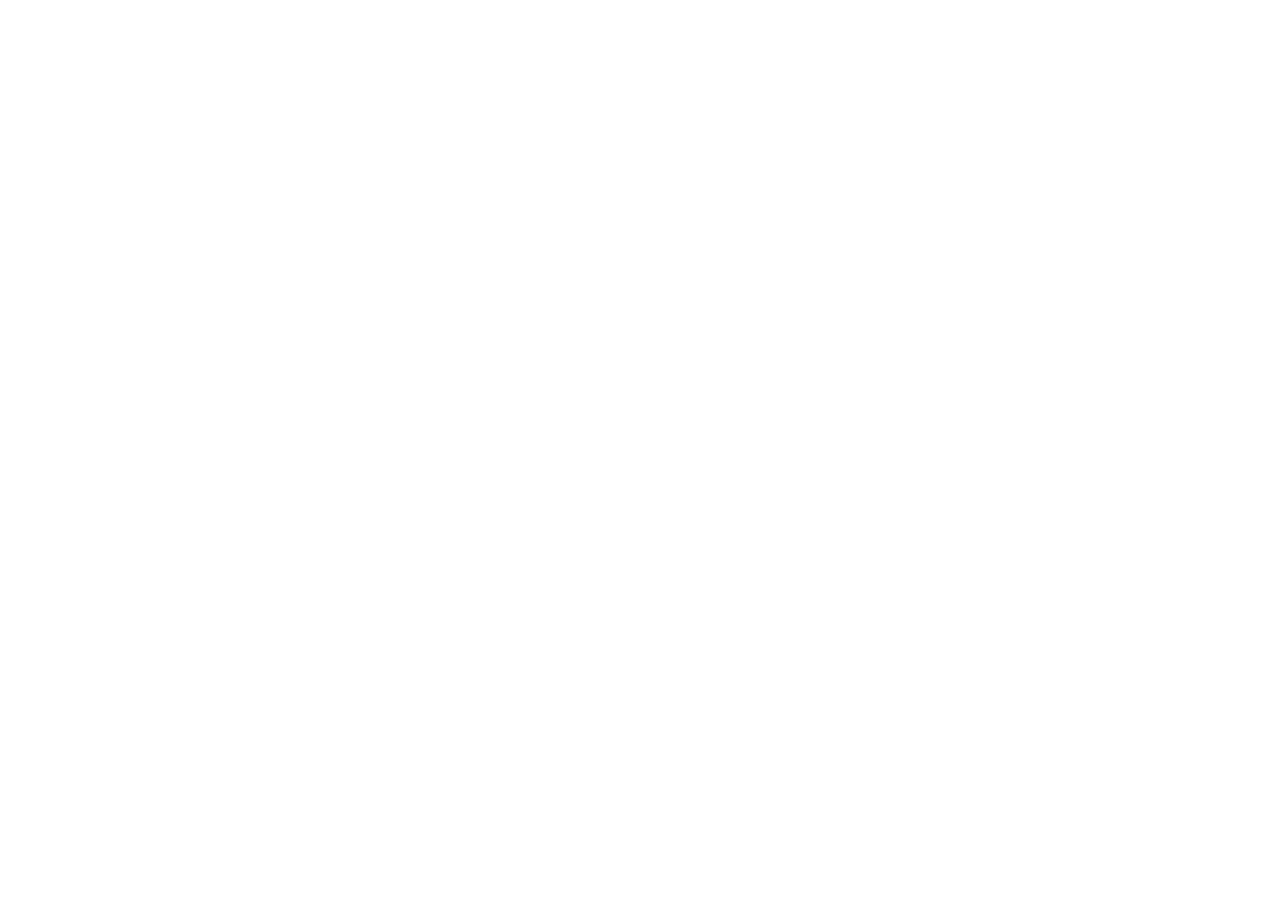
==== web/index.html @ 0f4fec30 "web 폴더 및 기본 파일 업로드" ====
<!DOCTYPE html>
<html lang="ko">
<head>
  <meta charset="UTF-8">
  <meta name="viewport" content="width=device-width, initial-scale=1.0">
  <title>한글 타이핑 게임</title>
  <link rel="stylesheet" href="styles.css">
</head>
<body>
  <div id="app"></div>
  <script src="main.js"></script>
</body>
</html>
---- web/styles.css ----
/* ...existing code... */
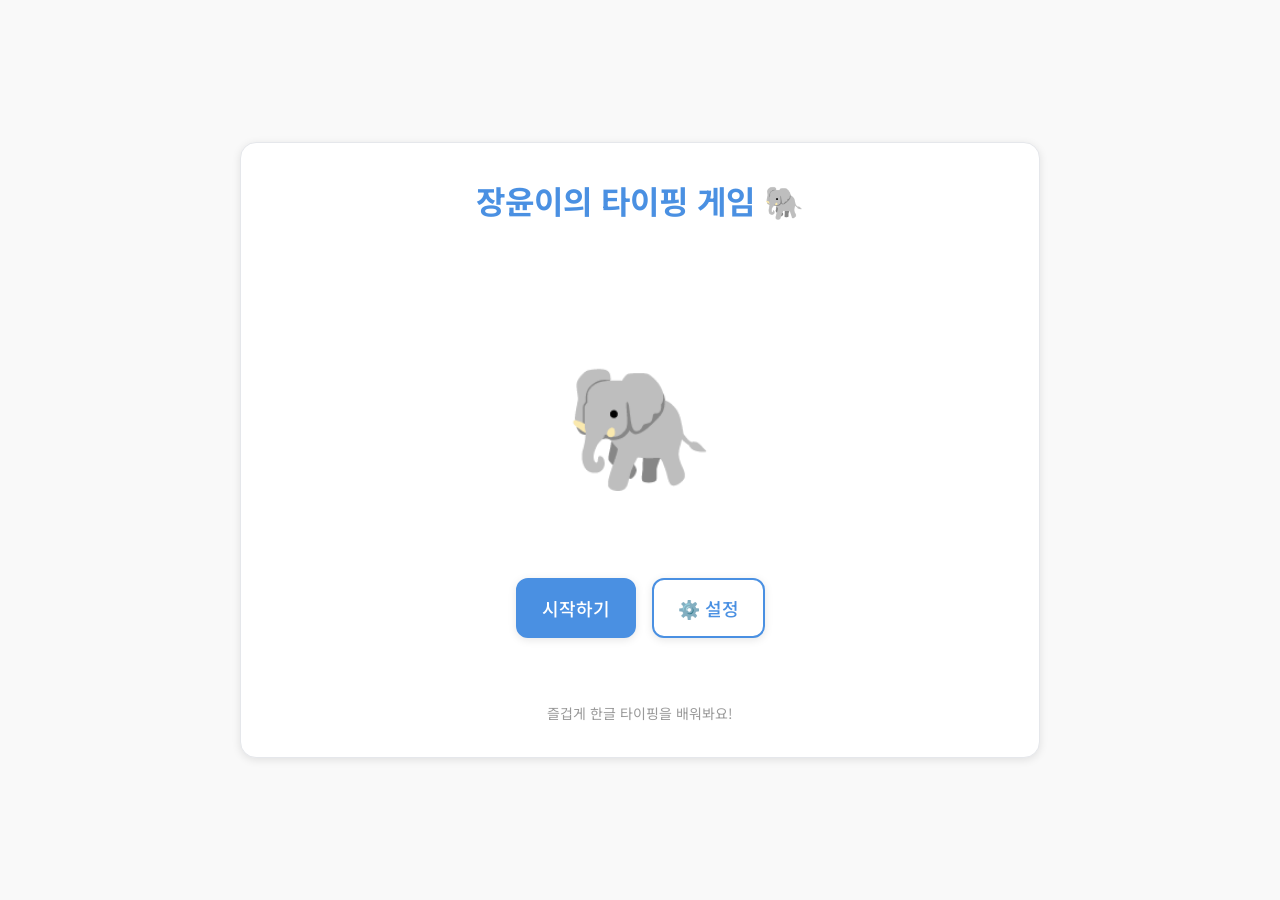
==== commit 7fef69db: "Initial commit: Add Hangul Typing Game source files" ====
--- a/web/index.html
+++ b/web/index.html
@@ -1,13 +1,16 @@
-<!DOCTYPE html>
+<!doctype html>
 <html lang="ko">
-<head>
-  <meta charset="UTF-8">
-  <meta name="viewport" content="width=device-width, initial-scale=1.0">
-  <title>한글 타이핑 게임</title>
-  <link rel="stylesheet" href="styles.css">
-</head>
-<body>
-  <div id="app"></div>
-  <script src="main.js"></script>
-</body>
+  <head>
+    <meta charset="utf-8" />
+    <meta name="viewport" content="width=device-width, initial-scale=1" />
+    <title>장갓디스 한글 타이핑 연습 🐘</title>
+    <link rel="preconnect" href="https://fonts.googleapis.com">
+    <link rel="preconnect" href="https://fonts.gstatic.com" crossorigin>
+    <link href="https://fonts.googleapis.com/css2?family=Noto+Sans+KR:wght@400;500;700&display=swap" rel="stylesheet">
+    <link rel="stylesheet" href="styles.css" />
+  </head>
+  <body>
+    <div id="app"></div>
+    <script type="module" src="src/app.js"></script>
+  </body>
 </html>
--- a/web/styles.css
+++ b/web/styles.css
@@ -1 +1,546 @@
-/* ...existing code... */+/* ===== CSS Variables ===== */
+:root {
+  --color-primary: #4A90E2;
+  --color-secondary: #7ED321;
+  --color-success: #50E3C2;
+  --color-error: #FF6B6B;
+  --color-bg: #F9F9F9;
+  --color-text: #333333;
+  --color-card-bg: #FFFFFF;
+  --color-border: #E5E7EB;
+  
+  --font-size-small: 16px;
+  --font-size-medium: 18px;
+  --font-size-large: 20px;
+  --font-size-xlarge: 32px;
+  --font-size-huge: 48px;
+  
+  --spacing-xs: 8px;
+  --spacing-sm: 16px;
+  --spacing-md: 24px;
+  --spacing-lg: 32px;
+  --spacing-xl: 48px;
+  
+  --border-radius: 12px;
+  --border-radius-lg: 16px;
+  
+  --shadow: 0 2px 8px rgba(0, 0, 0, 0.1);
+  --shadow-lg: 0 4px 16px rgba(0, 0, 0, 0.15);
+}
+
+/* ===== Global Styles ===== */
+* {
+  box-sizing: border-box;
+  margin: 0;
+  padding: 0;
+}
+
+body {
+  font-family: 'Noto Sans KR', 'Apple SD Gothic Neo', 'Malgun Gothic', sans-serif;
+  background: var(--color-bg);
+  color: var(--color-text);
+  line-height: 1.6;
+  font-size: var(--font-size-medium);
+  min-height: 100vh;
+  display: flex;
+  justify-content: center;
+  align-items: center;
+  padding: var(--spacing-md);
+}
+
+body.font-small { font-size: var(--font-size-small); }
+body.font-medium { font-size: var(--font-size-medium); }
+body.font-large { font-size: var(--font-size-large); }
+
+#app {
+  width: 100%;
+  max-width: 800px;
+  margin: 0 auto;
+}
+
+/* ===== Typography ===== */
+h1 {
+  font-size: var(--font-size-xlarge);
+  font-weight: 700;
+  text-align: center;
+  margin-bottom: var(--spacing-lg);
+  color: var(--color-primary);
+}
+
+h2 {
+  font-size: 24px;
+  font-weight: 700;
+  margin-bottom: var(--spacing-md);
+  text-align: center;
+}
+
+/* ===== Card Component ===== */
+.card {
+  background: var(--color-card-bg);
+  border: 1px solid var(--color-border);
+  border-radius: var(--border-radius-lg);
+  padding: var(--spacing-lg);
+  box-shadow: var(--shadow);
+  animation: fadeIn 0.3s ease-in;
+}
+
+/* ===== Button Styles ===== */
+button {
+  min-width: 60px;
+  min-height: 60px;
+  padding: 14px 24px;
+  font-size: var(--font-size-medium);
+  font-weight: 500;
+  font-family: inherit;
+  border: 2px solid var(--color-primary);
+  border-radius: var(--border-radius);
+  background: var(--color-primary);
+  color: white;
+  cursor: pointer;
+  transition: all 0.2s ease;
+  box-shadow: var(--shadow);
+}
+
+button:hover {
+  transform: scale(1.05);
+  box-shadow: var(--shadow-lg);
+}
+
+button:active {
+  transform: scale(0.95);
+}
+
+button:focus {
+  outline: 3px solid rgba(74, 144, 226, 0.3);
+  outline-offset: 2px;
+}
+
+button.secondary {
+  background: white;
+  color: var(--color-primary);
+}
+
+button.secondary:hover {
+  background: #f0f7ff;
+}
+
+button:disabled {
+  opacity: 0.5;
+  cursor: not-allowed;
+  transform: none;
+}
+
+/* ===== Input Styles ===== */
+input[type="text"] {
+  width: 100%;
+  padding: 16px 20px;
+  font-size: 24px;
+  font-family: inherit;
+  border: 3px solid var(--color-border);
+  border-radius: var(--border-radius);
+  background: white;
+  transition: all 0.2s ease;
+  text-align: center;
+}
+
+input[type="text"]:focus {
+  outline: none;
+  border-color: var(--color-primary);
+  box-shadow: 0 0 0 4px rgba(74, 144, 226, 0.1);
+}
+
+input[type="text"].correct {
+  border-color: var(--color-success);
+  animation: successShake 0.5s ease;
+}
+
+input[type="text"].wrong {
+  border-color: var(--color-error);
+  animation: errorShake 0.5s ease;
+}
+
+/* ===== Layout Components ===== */
+.container {
+  display: flex;
+  flex-direction: column;
+  gap: var(--spacing-lg);
+  min-height: 400px;
+}
+
+.level-grid {
+  display: grid;
+  grid-template-columns: repeat(auto-fit, minmax(200px, 1fr));
+  gap: var(--spacing-md);
+  margin: var(--spacing-lg) 0;
+}
+
+.level-card {
+  background: white;
+  border: 3px solid var(--color-border);
+  border-radius: var(--border-radius-lg);
+  padding: var(--spacing-lg);
+  text-align: center;
+  cursor: pointer;
+  transition: all 0.2s ease;
+  min-height: 200px;
+  display: flex;
+  flex-direction: column;
+  justify-content: center;
+  align-items: center;
+  gap: var(--spacing-sm);
+}
+
+.level-card:hover {
+  border-color: var(--color-primary);
+  transform: translateY(-4px);
+  box-shadow: var(--shadow-lg);
+}
+
+.level-card:active {
+  transform: translateY(-2px);
+}
+
+.level-icon {
+  font-size: 48px;
+  margin-bottom: var(--spacing-sm);
+}
+
+.level-title {
+  font-size: 24px;
+  font-weight: 700;
+  color: var(--color-primary);
+  margin-bottom: var(--spacing-xs);
+}
+
+.level-description {
+  font-size: var(--font-size-small);
+  color: #666;
+  margin-bottom: var(--spacing-sm);
+}
+
+.level-stats {
+  font-size: 14px;
+  color: #999;
+}
+
+/* ===== Game Screen ===== */
+.game-header {
+  display: flex;
+  justify-content: space-between;
+  align-items: center;
+  margin-bottom: var(--spacing-lg);
+  padding: var(--spacing-md);
+  background: white;
+  border-radius: var(--border-radius);
+  box-shadow: var(--shadow);
+}
+
+.progress-info {
+  font-size: var(--font-size-medium);
+  font-weight: 500;
+}
+
+.score-info {
+  font-size: var(--font-size-medium);
+  font-weight: 700;
+  color: var(--color-primary);
+}
+
+.progress-bar {
+  width: 100%;
+  height: 12px;
+  background: #E5E7EB;
+  border-radius: 6px;
+  overflow: hidden;
+  margin-bottom: var(--spacing-lg);
+}
+
+.progress-fill {
+  height: 100%;
+  background: linear-gradient(90deg, var(--color-primary), var(--color-secondary));
+  transition: width 0.3s ease;
+  border-radius: 6px;
+}
+
+.word-display {
+  font-size: var(--font-size-huge);
+  font-weight: 700;
+  text-align: center;
+  color: var(--color-primary);
+  margin: var(--spacing-xl) 0;
+  min-height: 80px;
+  display: flex;
+  align-items: center;
+  justify-content: center;
+  animation: wordAppear 0.3s ease;
+}
+
+.character-container {
+  text-align: center;
+  margin: var(--spacing-lg) 0;
+}
+
+.character {
+  font-size: 120px;
+  display: inline-block;
+  transition: transform 0.3s ease;
+}
+
+.character.jump {
+  animation: jump 0.5s ease;
+}
+
+.character.shake {
+  animation: headShake 0.5s ease;
+}
+
+.game-form {
+  display: flex;
+  flex-direction: column;
+  gap: var(--spacing-md);
+}
+
+.button-group {
+  display: flex;
+  gap: var(--spacing-sm);
+  justify-content: center;
+  flex-wrap: wrap;
+}
+
+/* ===== Result Screen ===== */
+.result-container {
+  text-align: center;
+}
+
+.result-emoji {
+  font-size: 80px;
+  margin: var(--spacing-lg) 0;
+  animation: scaleIn 0.5s ease;
+}
+
+.result-grade {
+  font-size: 72px;
+  font-weight: 700;
+  color: var(--color-primary);
+  margin: var(--spacing-md) 0;
+  animation: scaleIn 0.6s ease;
+}
+
+.result-stats {
+  display: grid;
+  grid-template-columns: repeat(auto-fit, minmax(150px, 1fr));
+  gap: var(--spacing-md);
+  margin: var(--spacing-lg) 0;
+}
+
+.stat-item {
+  background: #F0F7FF;
+  padding: var(--spacing-md);
+  border-radius: var(--border-radius);
+}
+
+.stat-label {
+  font-size: var(--font-size-small);
+  color: #666;
+  margin-bottom: var(--spacing-xs);
+}
+
+.stat-value {
+  font-size: 28px;
+  font-weight: 700;
+  color: var(--color-primary);
+}
+
+.result-message {
+  font-size: 20px;
+  color: #666;
+  margin: var(--spacing-lg) 0;
+  line-height: 1.8;
+}
+
+/* ===== Settings Screen ===== */
+.settings-group {
+  margin-bottom: var(--spacing-lg);
+  padding-bottom: var(--spacing-lg);
+  border-bottom: 1px solid var(--color-border);
+}
+
+.settings-group:last-child {
+  border-bottom: none;
+}
+
+.settings-label {
+  display: block;
+  font-weight: 500;
+  margin-bottom: var(--spacing-sm);
+}
+
+.toggle-switch {
+  position: relative;
+  display: inline-block;
+  width: 60px;
+  height: 34px;
+}
+
+.toggle-switch input {
+  opacity: 0;
+  width: 0;
+  height: 0;
+}
+
+.slider {
+  position: absolute;
+  cursor: pointer;
+  top: 0;
+  left: 0;
+  right: 0;
+  bottom: 0;
+  background-color: #ccc;
+  transition: .4s;
+  border-radius: 34px;
+}
+
+.slider:before {
+  position: absolute;
+  content: "";
+  height: 26px;
+  width: 26px;
+  left: 4px;
+  bottom: 4px;
+  background-color: white;
+  transition: .4s;
+  border-radius: 50%;
+}
+
+input:checked + .slider {
+  background-color: var(--color-primary);
+}
+
+input:checked + .slider:before {
+  transform: translateX(26px);
+}
+
+.button-options {
+  display: flex;
+  gap: var(--spacing-sm);
+  flex-wrap: wrap;
+}
+
+.option-button {
+  min-width: auto;
+  min-height: auto;
+  padding: 10px 20px;
+  background: white;
+  color: var(--color-text);
+  border: 2px solid var(--color-border);
+}
+
+.option-button.active {
+  background: var(--color-primary);
+  color: white;
+  border-color: var(--color-primary);
+}
+
+/* ===== Animations ===== */
+@keyframes fadeIn {
+  from {
+    opacity: 0;
+    transform: translateY(20px);
+  }
+  to {
+    opacity: 1;
+    transform: translateY(0);
+  }
+}
+
+@keyframes wordAppear {
+  from {
+    opacity: 0;
+    transform: scale(0.8);
+  }
+  to {
+    opacity: 1;
+    transform: scale(1);
+  }
+}
+
+@keyframes jump {
+  0%, 100% { transform: translateY(0) rotate(0deg); }
+  25% { transform: translateY(-30px) rotate(-5deg); }
+  50% { transform: translateY(-40px) rotate(0deg); }
+  75% { transform: translateY(-30px) rotate(5deg); }
+}
+
+@keyframes headShake {
+  0%, 100% { transform: translateX(0) rotate(0deg); }
+  25% { transform: translateX(-10px) rotate(-5deg); }
+  50% { transform: translateX(10px) rotate(5deg); }
+  75% { transform: translateX(-10px) rotate(-5deg); }
+}
+
+@keyframes successShake {
+  0%, 100% { transform: scale(1); }
+  25% { transform: scale(1.05); }
+  50% { transform: scale(1.1); }
+  75% { transform: scale(1.05); }
+}
+
+@keyframes errorShake {
+  0%, 100% { transform: translateX(0); }
+  10%, 30%, 50%, 70%, 90% { transform: translateX(-10px); }
+  20%, 40%, 60%, 80% { transform: translateX(10px); }
+}
+
+@keyframes scaleIn {
+  from {
+    opacity: 0;
+    transform: scale(0.5);
+  }
+  to {
+    opacity: 1;
+    transform: scale(1);
+  }
+}
+
+/* ===== Responsive Design ===== */
+@media (max-width: 768px) {
+  :root {
+    --font-size-xlarge: 24px;
+    --font-size-huge: 36px;
+  }
+  
+  .level-grid {
+    grid-template-columns: 1fr;
+  }
+  
+  .game-header {
+    flex-direction: column;
+    gap: var(--spacing-sm);
+  }
+  
+  .result-grade {
+    font-size: 48px;
+  }
+  
+  .character {
+    font-size: 80px;
+  }
+}
+
+/* ===== Accessibility ===== */
+.sr-only {
+  position: absolute;
+  width: 1px;
+  height: 1px;
+  padding: 0;
+  margin: -1px;
+  overflow: hidden;
+  clip: rect(0, 0, 0, 0);
+  white-space: nowrap;
+  border-width: 0;
+}
+
+*:focus-visible {
+  outline: 3px solid var(--color-primary);
+  outline-offset: 2px;
+}
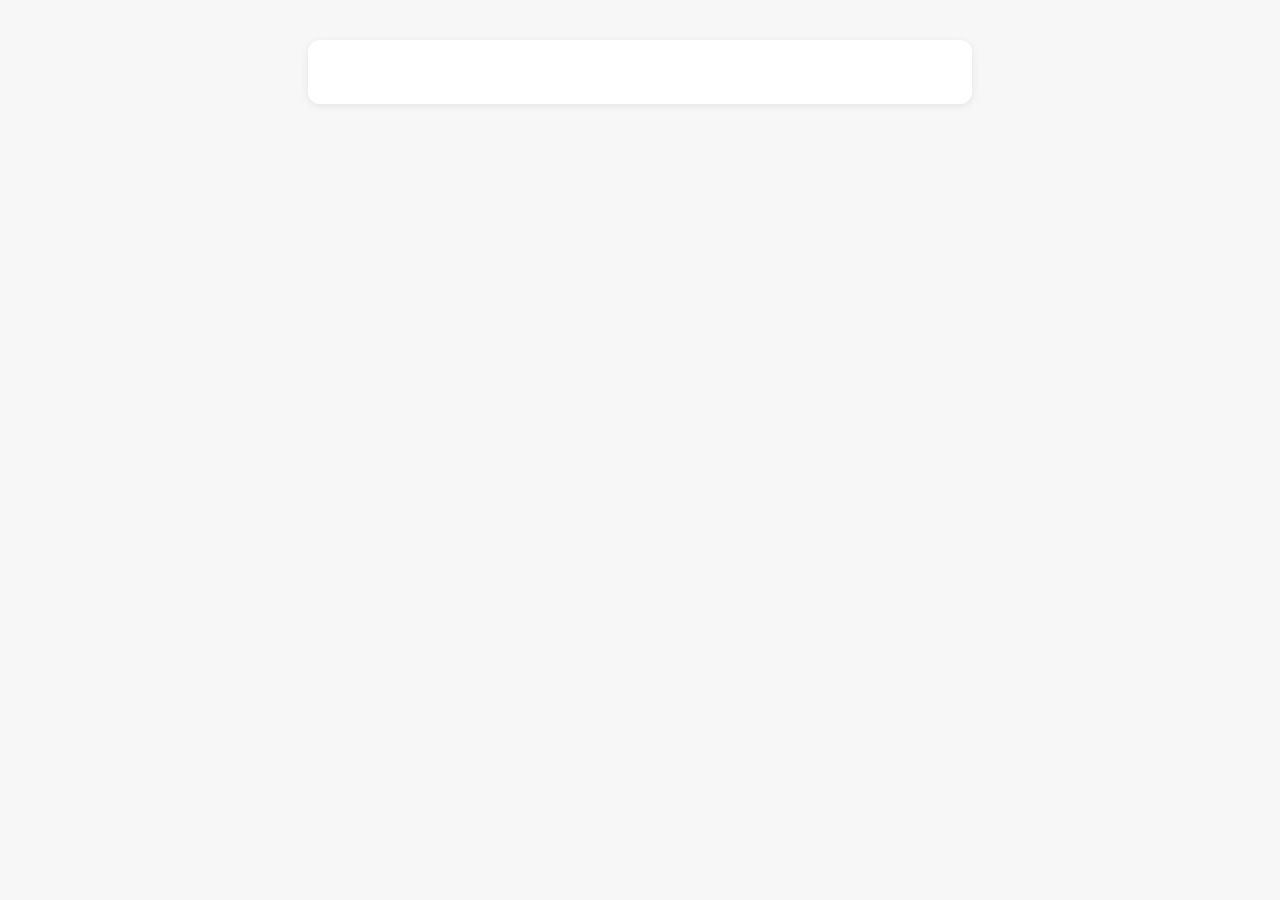
==== commit 3b21763e: "merge: 원격과 병합, 충돌 파일은 로컬 우선으로 해결" ====
--- a/web/index.html
+++ b/web/index.html
@@ -1,16 +1,13 @@
-<!doctype html>
+<!DOCTYPE html>
 <html lang="ko">
-  <head>
-    <meta charset="utf-8" />
-    <meta name="viewport" content="width=device-width, initial-scale=1" />
-    <title>장갓디스 한글 타이핑 연습 🐘</title>
-    <link rel="preconnect" href="https://fonts.googleapis.com">
-    <link rel="preconnect" href="https://fonts.gstatic.com" crossorigin>
-    <link href="https://fonts.googleapis.com/css2?family=Noto+Sans+KR:wght@400;500;700&display=swap" rel="stylesheet">
-    <link rel="stylesheet" href="styles.css" />
-  </head>
-  <body>
-    <div id="app"></div>
-    <script type="module" src="src/app.js"></script>
-  </body>
+<head>
+  <meta charset="UTF-8">
+  <meta name="viewport" content="width=device-width, initial-scale=1.0">
+  <title>한글 타이핑 게임</title>
+  <link rel="stylesheet" href="styles.css">
+</head>
+<body>
+  <div id="app"></div>
+  <script src="main.js"></script>
+</body>
 </html>
--- a/web/styles.css
+++ b/web/styles.css
@@ -1,546 +1,14 @@
-/* ===== CSS Variables ===== */
-:root {
-  --color-primary: #4A90E2;
-  --color-secondary: #7ED321;
-  --color-success: #50E3C2;
-  --color-error: #FF6B6B;
-  --color-bg: #F9F9F9;
-  --color-text: #333333;
-  --color-card-bg: #FFFFFF;
-  --color-border: #E5E7EB;
-  
-  --font-size-small: 16px;
-  --font-size-medium: 18px;
-  --font-size-large: 20px;
-  --font-size-xlarge: 32px;
-  --font-size-huge: 48px;
-  
-  --spacing-xs: 8px;
-  --spacing-sm: 16px;
-  --spacing-md: 24px;
-  --spacing-lg: 32px;
-  --spacing-xl: 48px;
-  
-  --border-radius: 12px;
-  --border-radius-lg: 16px;
-  
-  --shadow: 0 2px 8px rgba(0, 0, 0, 0.1);
-  --shadow-lg: 0 4px 16px rgba(0, 0, 0, 0.15);
-}
-
-/* ===== Global Styles ===== */
-* {
-  box-sizing: border-box;
+body {
+  font-family: 'Noto Sans KR', sans-serif;
+  background: #f7f7f7;
   margin: 0;
   padding: 0;
 }
-
-body {
-  font-family: 'Noto Sans KR', 'Apple SD Gothic Neo', 'Malgun Gothic', sans-serif;
-  background: var(--color-bg);
-  color: var(--color-text);
-  line-height: 1.6;
-  font-size: var(--font-size-medium);
-  min-height: 100vh;
-  display: flex;
-  justify-content: center;
-  align-items: center;
-  padding: var(--spacing-md);
+#app {
+  max-width: 600px;
+  margin: 40px auto;
+  background: #fff;
+  border-radius: 12px;
+  box-shadow: 0 2px 8px rgba(0,0,0,0.08);
+  padding: 32px;
 }
-
-body.font-small { font-size: var(--font-size-small); }
-body.font-medium { font-size: var(--font-size-medium); }
-body.font-large { font-size: var(--font-size-large); }
-
-#app {
-  width: 100%;
-  max-width: 800px;
-  margin: 0 auto;
-}
-
-/* ===== Typography ===== */
-h1 {
-  font-size: var(--font-size-xlarge);
-  font-weight: 700;
-  text-align: center;
-  margin-bottom: var(--spacing-lg);
-  color: var(--color-primary);
-}
-
-h2 {
-  font-size: 24px;
-  font-weight: 700;
-  margin-bottom: var(--spacing-md);
-  text-align: center;
-}
-
-/* ===== Card Component ===== */
-.card {
-  background: var(--color-card-bg);
-  border: 1px solid var(--color-border);
-  border-radius: var(--border-radius-lg);
-  padding: var(--spacing-lg);
-  box-shadow: var(--shadow);
-  animation: fadeIn 0.3s ease-in;
-}
-
-/* ===== Button Styles ===== */
-button {
-  min-width: 60px;
-  min-height: 60px;
-  padding: 14px 24px;
-  font-size: var(--font-size-medium);
-  font-weight: 500;
-  font-family: inherit;
-  border: 2px solid var(--color-primary);
-  border-radius: var(--border-radius);
-  background: var(--color-primary);
-  color: white;
-  cursor: pointer;
-  transition: all 0.2s ease;
-  box-shadow: var(--shadow);
-}
-
-button:hover {
-  transform: scale(1.05);
-  box-shadow: var(--shadow-lg);
-}
-
-button:active {
-  transform: scale(0.95);
-}
-
-button:focus {
-  outline: 3px solid rgba(74, 144, 226, 0.3);
-  outline-offset: 2px;
-}
-
-button.secondary {
-  background: white;
-  color: var(--color-primary);
-}
-
-button.secondary:hover {
-  background: #f0f7ff;
-}
-
-button:disabled {
-  opacity: 0.5;
-  cursor: not-allowed;
-  transform: none;
-}
-
-/* ===== Input Styles ===== */
-input[type="text"] {
-  width: 100%;
-  padding: 16px 20px;
-  font-size: 24px;
-  font-family: inherit;
-  border: 3px solid var(--color-border);
-  border-radius: var(--border-radius);
-  background: white;
-  transition: all 0.2s ease;
-  text-align: center;
-}
-
-input[type="text"]:focus {
-  outline: none;
-  border-color: var(--color-primary);
-  box-shadow: 0 0 0 4px rgba(74, 144, 226, 0.1);
-}
-
-input[type="text"].correct {
-  border-color: var(--color-success);
-  animation: successShake 0.5s ease;
-}
-
-input[type="text"].wrong {
-  border-color: var(--color-error);
-  animation: errorShake 0.5s ease;
-}
-
-/* ===== Layout Components ===== */
-.container {
-  display: flex;
-  flex-direction: column;
-  gap: var(--spacing-lg);
-  min-height: 400px;
-}
-
-.level-grid {
-  display: grid;
-  grid-template-columns: repeat(auto-fit, minmax(200px, 1fr));
-  gap: var(--spacing-md);
-  margin: var(--spacing-lg) 0;
-}
-
-.level-card {
-  background: white;
-  border: 3px solid var(--color-border);
-  border-radius: var(--border-radius-lg);
-  padding: var(--spacing-lg);
-  text-align: center;
-  cursor: pointer;
-  transition: all 0.2s ease;
-  min-height: 200px;
-  display: flex;
-  flex-direction: column;
-  justify-content: center;
-  align-items: center;
-  gap: var(--spacing-sm);
-}
-
-.level-card:hover {
-  border-color: var(--color-primary);
-  transform: translateY(-4px);
-  box-shadow: var(--shadow-lg);
-}
-
-.level-card:active {
-  transform: translateY(-2px);
-}
-
-.level-icon {
-  font-size: 48px;
-  margin-bottom: var(--spacing-sm);
-}
-
-.level-title {
-  font-size: 24px;
-  font-weight: 700;
-  color: var(--color-primary);
-  margin-bottom: var(--spacing-xs);
-}
-
-.level-description {
-  font-size: var(--font-size-small);
-  color: #666;
-  margin-bottom: var(--spacing-sm);
-}
-
-.level-stats {
-  font-size: 14px;
-  color: #999;
-}
-
-/* ===== Game Screen ===== */
-.game-header {
-  display: flex;
-  justify-content: space-between;
-  align-items: center;
-  margin-bottom: var(--spacing-lg);
-  padding: var(--spacing-md);
-  background: white;
-  border-radius: var(--border-radius);
-  box-shadow: var(--shadow);
-}
-
-.progress-info {
-  font-size: var(--font-size-medium);
-  font-weight: 500;
-}
-
-.score-info {
-  font-size: var(--font-size-medium);
-  font-weight: 700;
-  color: var(--color-primary);
-}
-
-.progress-bar {
-  width: 100%;
-  height: 12px;
-  background: #E5E7EB;
-  border-radius: 6px;
-  overflow: hidden;
-  margin-bottom: var(--spacing-lg);
-}
-
-.progress-fill {
-  height: 100%;
-  background: linear-gradient(90deg, var(--color-primary), var(--color-secondary));
-  transition: width 0.3s ease;
-  border-radius: 6px;
-}
-
-.word-display {
-  font-size: var(--font-size-huge);
-  font-weight: 700;
-  text-align: center;
-  color: var(--color-primary);
-  margin: var(--spacing-xl) 0;
-  min-height: 80px;
-  display: flex;
-  align-items: center;
-  justify-content: center;
-  animation: wordAppear 0.3s ease;
-}
-
-.character-container {
-  text-align: center;
-  margin: var(--spacing-lg) 0;
-}
-
-.character {
-  font-size: 120px;
-  display: inline-block;
-  transition: transform 0.3s ease;
-}
-
-.character.jump {
-  animation: jump 0.5s ease;
-}
-
-.character.shake {
-  animation: headShake 0.5s ease;
-}
-
-.game-form {
-  display: flex;
-  flex-direction: column;
-  gap: var(--spacing-md);
-}
-
-.button-group {
-  display: flex;
-  gap: var(--spacing-sm);
-  justify-content: center;
-  flex-wrap: wrap;
-}
-
-/* ===== Result Screen ===== */
-.result-container {
-  text-align: center;
-}
-
-.result-emoji {
-  font-size: 80px;
-  margin: var(--spacing-lg) 0;
-  animation: scaleIn 0.5s ease;
-}
-
-.result-grade {
-  font-size: 72px;
-  font-weight: 700;
-  color: var(--color-primary);
-  margin: var(--spacing-md) 0;
-  animation: scaleIn 0.6s ease;
-}
-
-.result-stats {
-  display: grid;
-  grid-template-columns: repeat(auto-fit, minmax(150px, 1fr));
-  gap: var(--spacing-md);
-  margin: var(--spacing-lg) 0;
-}
-
-.stat-item {
-  background: #F0F7FF;
-  padding: var(--spacing-md);
-  border-radius: var(--border-radius);
-}
-
-.stat-label {
-  font-size: var(--font-size-small);
-  color: #666;
-  margin-bottom: var(--spacing-xs);
-}
-
-.stat-value {
-  font-size: 28px;
-  font-weight: 700;
-  color: var(--color-primary);
-}
-
-.result-message {
-  font-size: 20px;
-  color: #666;
-  margin: var(--spacing-lg) 0;
-  line-height: 1.8;
-}
-
-/* ===== Settings Screen ===== */
-.settings-group {
-  margin-bottom: var(--spacing-lg);
-  padding-bottom: var(--spacing-lg);
-  border-bottom: 1px solid var(--color-border);
-}
-
-.settings-group:last-child {
-  border-bottom: none;
-}
-
-.settings-label {
-  display: block;
-  font-weight: 500;
-  margin-bottom: var(--spacing-sm);
-}
-
-.toggle-switch {
-  position: relative;
-  display: inline-block;
-  width: 60px;
-  height: 34px;
-}
-
-.toggle-switch input {
-  opacity: 0;
-  width: 0;
-  height: 0;
-}
-
-.slider {
-  position: absolute;
-  cursor: pointer;
-  top: 0;
-  left: 0;
-  right: 0;
-  bottom: 0;
-  background-color: #ccc;
-  transition: .4s;
-  border-radius: 34px;
-}
-
-.slider:before {
-  position: absolute;
-  content: "";
-  height: 26px;
-  width: 26px;
-  left: 4px;
-  bottom: 4px;
-  background-color: white;
-  transition: .4s;
-  border-radius: 50%;
-}
-
-input:checked + .slider {
-  background-color: var(--color-primary);
-}
-
-input:checked + .slider:before {
-  transform: translateX(26px);
-}
-
-.button-options {
-  display: flex;
-  gap: var(--spacing-sm);
-  flex-wrap: wrap;
-}
-
-.option-button {
-  min-width: auto;
-  min-height: auto;
-  padding: 10px 20px;
-  background: white;
-  color: var(--color-text);
-  border: 2px solid var(--color-border);
-}
-
-.option-button.active {
-  background: var(--color-primary);
-  color: white;
-  border-color: var(--color-primary);
-}
-
-/* ===== Animations ===== */
-@keyframes fadeIn {
-  from {
-    opacity: 0;
-    transform: translateY(20px);
-  }
-  to {
-    opacity: 1;
-    transform: translateY(0);
-  }
-}
-
-@keyframes wordAppear {
-  from {
-    opacity: 0;
-    transform: scale(0.8);
-  }
-  to {
-    opacity: 1;
-    transform: scale(1);
-  }
-}
-
-@keyframes jump {
-  0%, 100% { transform: translateY(0) rotate(0deg); }
-  25% { transform: translateY(-30px) rotate(-5deg); }
-  50% { transform: translateY(-40px) rotate(0deg); }
-  75% { transform: translateY(-30px) rotate(5deg); }
-}
-
-@keyframes headShake {
-  0%, 100% { transform: translateX(0) rotate(0deg); }
-  25% { transform: translateX(-10px) rotate(-5deg); }
-  50% { transform: translateX(10px) rotate(5deg); }
-  75% { transform: translateX(-10px) rotate(-5deg); }
-}
-
-@keyframes successShake {
-  0%, 100% { transform: scale(1); }
-  25% { transform: scale(1.05); }
-  50% { transform: scale(1.1); }
-  75% { transform: scale(1.05); }
-}
-
-@keyframes errorShake {
-  0%, 100% { transform: translateX(0); }
-  10%, 30%, 50%, 70%, 90% { transform: translateX(-10px); }
-  20%, 40%, 60%, 80% { transform: translateX(10px); }
-}
-
-@keyframes scaleIn {
-  from {
-    opacity: 0;
-    transform: scale(0.5);
-  }
-  to {
-    opacity: 1;
-    transform: scale(1);
-  }
-}
-
-/* ===== Responsive Design ===== */
-@media (max-width: 768px) {
-  :root {
-    --font-size-xlarge: 24px;
-    --font-size-huge: 36px;
-  }
-  
-  .level-grid {
-    grid-template-columns: 1fr;
-  }
-  
-  .game-header {
-    flex-direction: column;
-    gap: var(--spacing-sm);
-  }
-  
-  .result-grade {
-    font-size: 48px;
-  }
-  
-  .character {
-    font-size: 80px;
-  }
-}
-
-/* ===== Accessibility ===== */
-.sr-only {
-  position: absolute;
-  width: 1px;
-  height: 1px;
-  padding: 0;
-  margin: -1px;
-  overflow: hidden;
-  clip: rect(0, 0, 0, 0);
-  white-space: nowrap;
-  border-width: 0;
-}
-
-*:focus-visible {
-  outline: 3px solid var(--color-primary);
-  outline-offset: 2px;
-}
